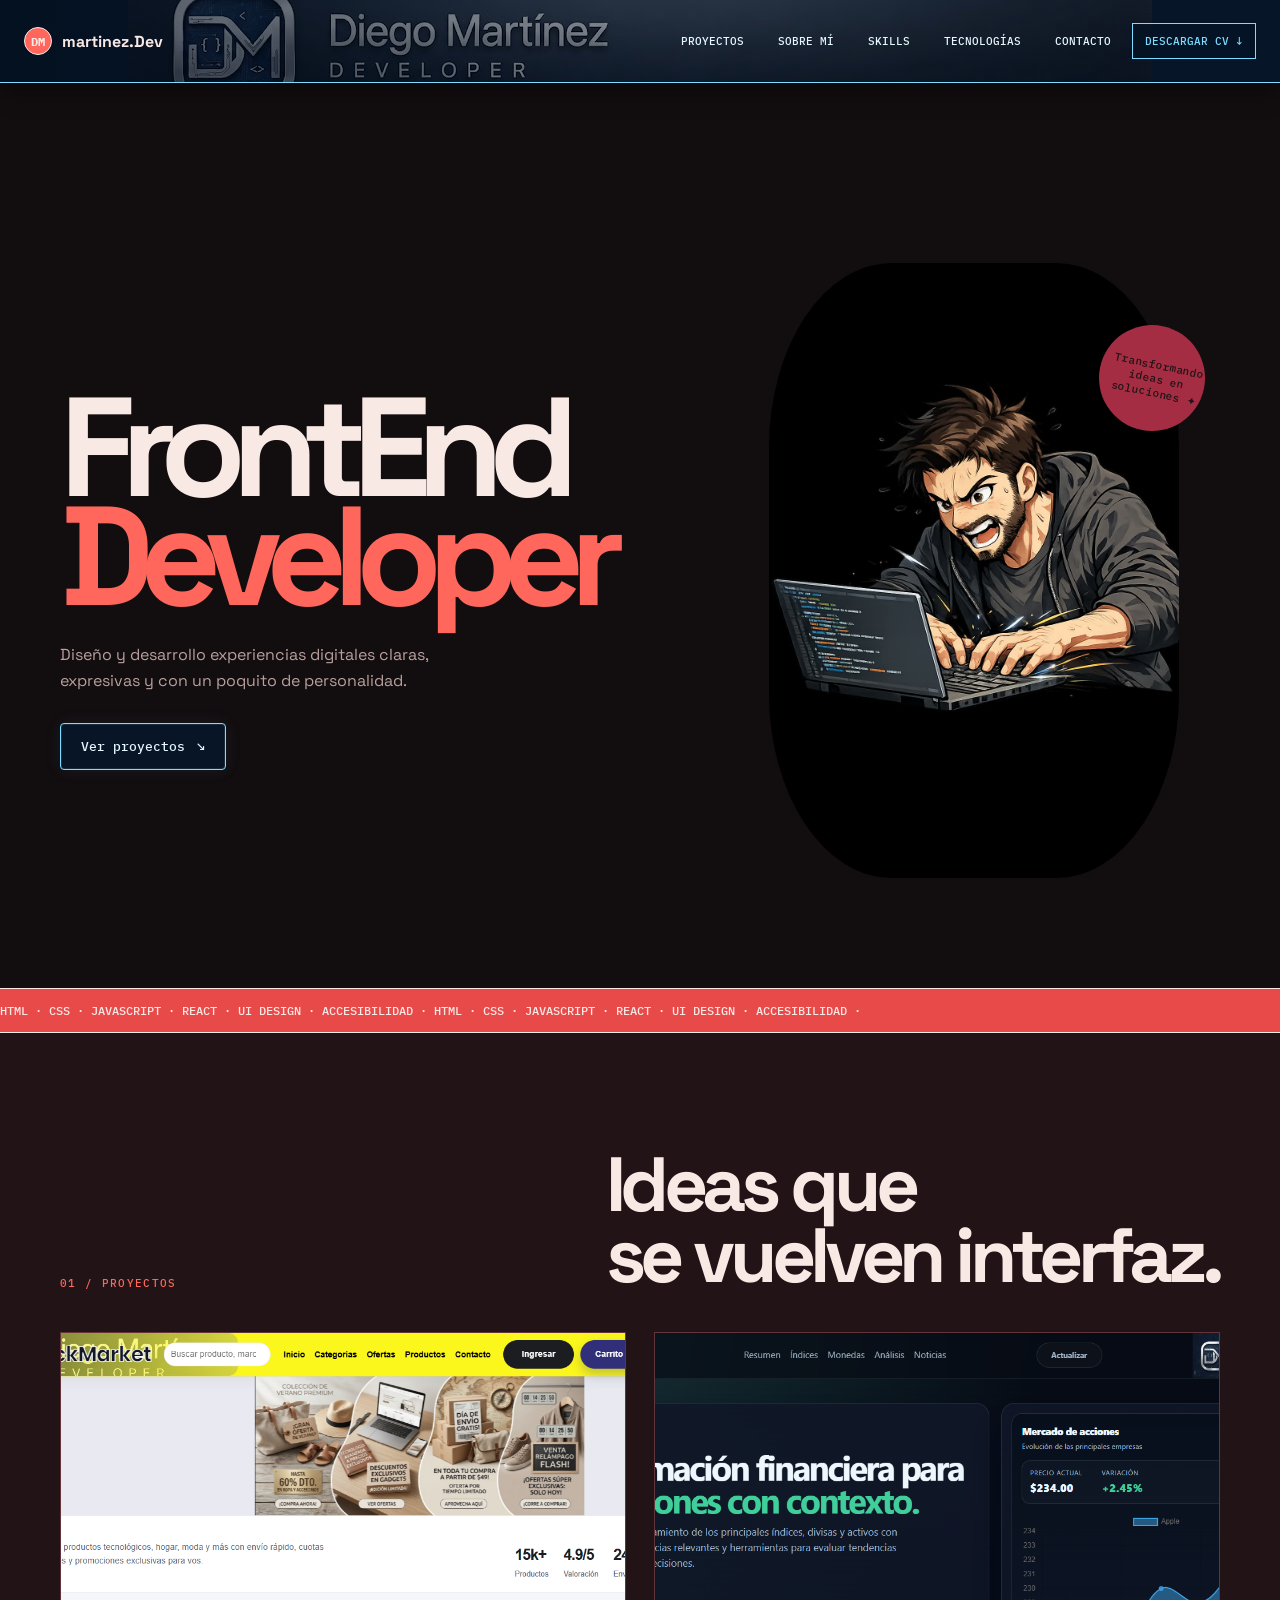
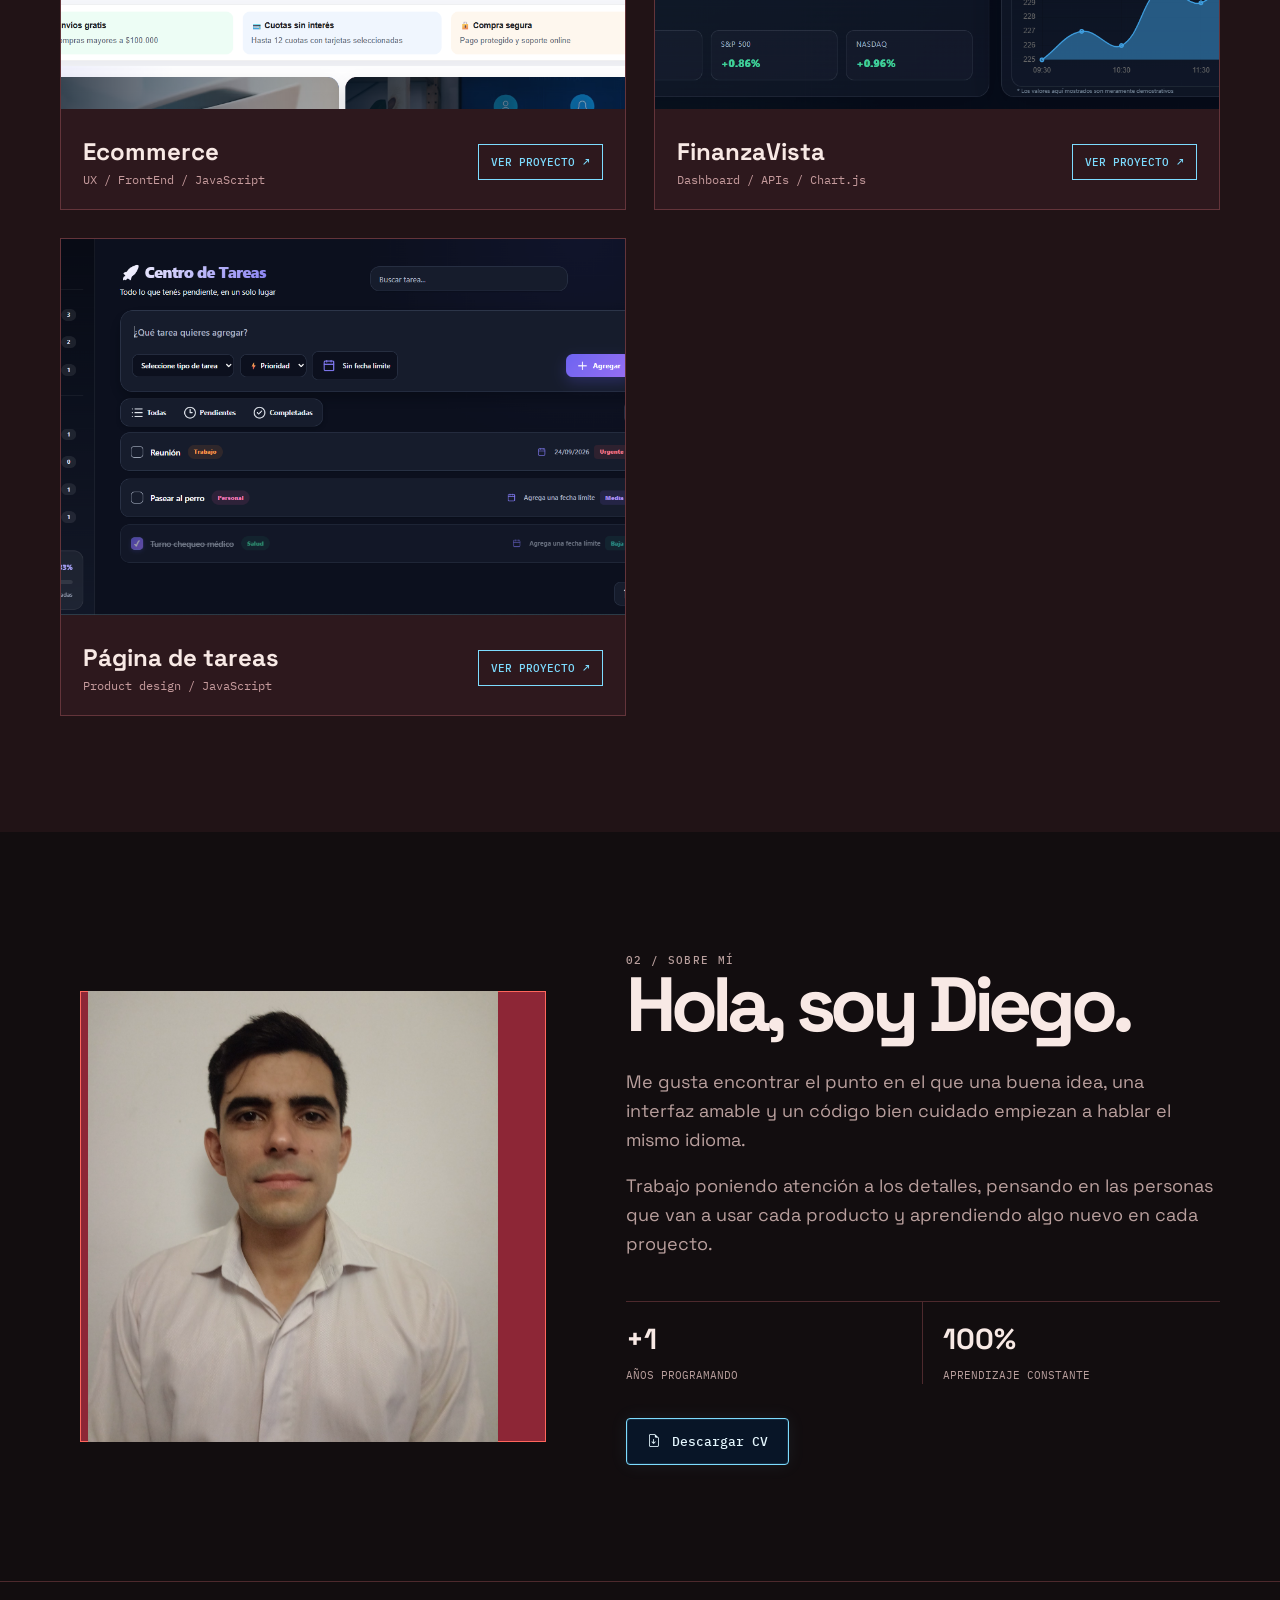
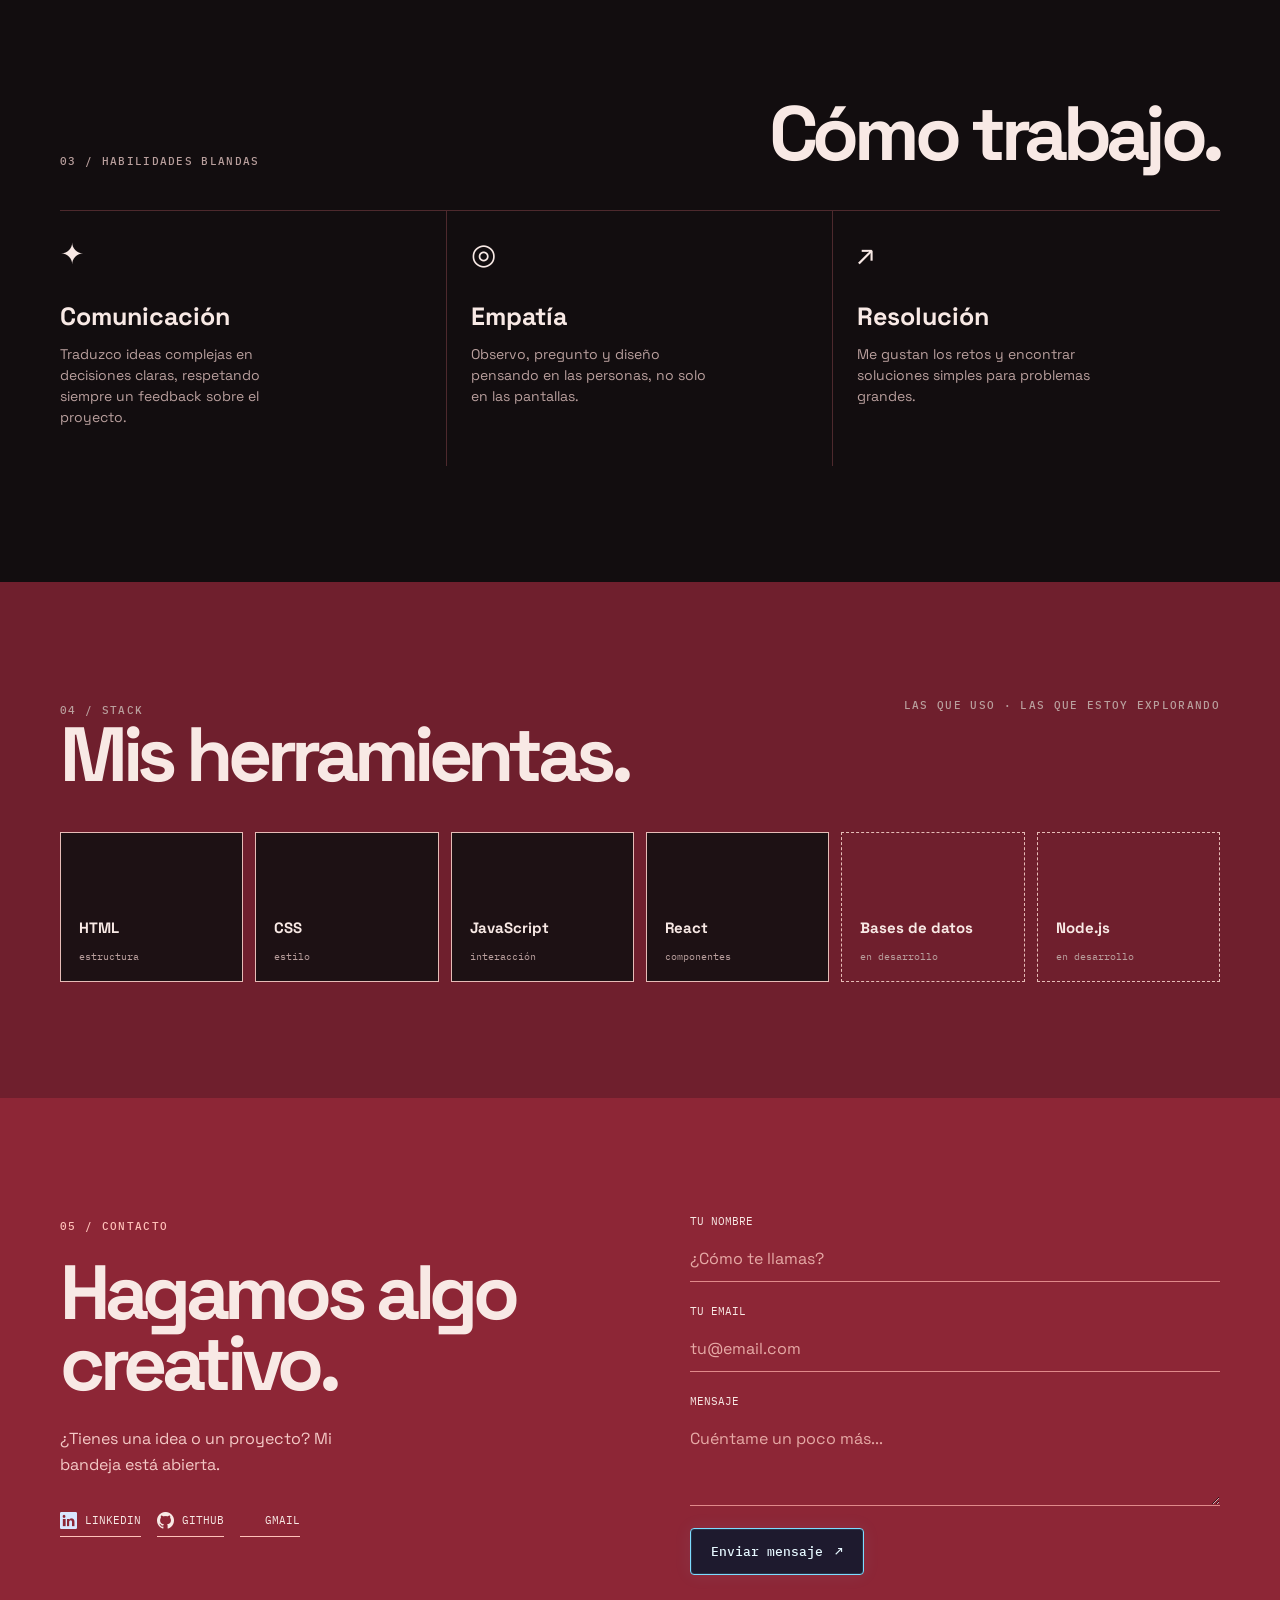
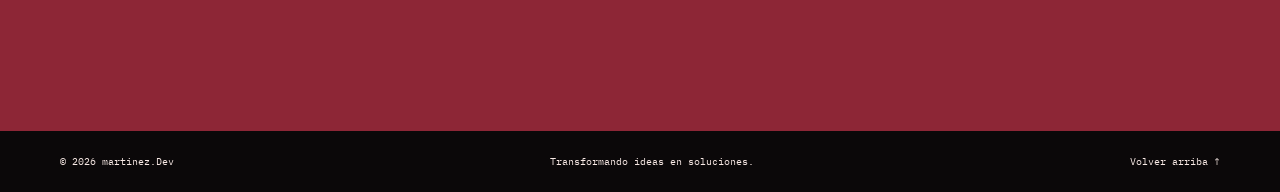
==== index.html @ 71003a40 "Porftolio personal, solo falta cargar Linkedin" ====
<!DOCTYPE html>
<html lang="es">
<head>
	<meta charset="UTF-8">
	<meta name="viewport" content="width=device-width, initial-scale=1.0">
	<meta name="description" content="Portfolio personal de una desarrolladora FrontEnd: proyectos, habilidades y tecnologías web.">
	<meta name="theme-color" content="#120d0f">
	<title>Portfolio | FrontEnd Developer</title>
	<link rel="preconnect" href="https://fonts.googleapis.com">
	<link rel="preconnect" href="https://fonts.gstatic.com" crossorigin>
	<link href="https://fonts.googleapis.com/css2?family=IBM+Plex+Mono:wght@400;500&family=Space+Grotesk:wght@400;500;600;700&display=swap" rel="stylesheet">
	<link rel="stylesheet" href="https://cdn.jsdelivr.net/gh/devicons/devicon@latest/devicon.min.css">
	<link rel="stylesheet" href="https://cdn.jsdelivr.net/npm/bootstrap-icons@1.11.3/font/bootstrap-icons.min.css">
	<link rel="stylesheet" href="styles.css">
</head>
<body>
	<header class="nav" aria-label="Navegación principal">
		<div class="nav-inner">
			<a class="brand" href="#inicio" aria-label="Ir al inicio"><span class="brand-mark">DM</span> martinez.Dev</a>
			<button class="menu-toggle" aria-label="Abrir menú" aria-expanded="false">☰</button>
			<nav class="nav-links">
				<a href="#proyectos">Proyectos</a>
				<a href="#sobre-mi">Sobre mí</a>
				<a href="#skills">Skills</a>
				<a href="#tecnologias">Tecnologías</a>
				<a href="#contacto">Contacto</a>
				<a class="nav-cv" href="Diego Martinez CV.pdf" download="CV-Diego-Martinez.pdf">Descargar CV <span aria-hidden="true">↓</span></a>
			</nav>
		</div>
	</header>

	<main>
		<section class="hero" id="inicio">
			<div class="wrap hero-grid">
				<div class="reveal">
					<h1>FrontEnd<br><span>Developer</span></h1>
					<p class="hero-copy">Diseño y desarrollo experiencias digitales claras, expresivas y con un poquito de personalidad.</p>
					<a class="button" href="#proyectos">Ver proyectos <span aria-hidden="true">↘</span></a>
				</div>
				<div class="hero-art reveal">
					<span class="sticker">Transformando ideas en soluciones ✦</span>
					<img  class="imgCaricatura" src="imgCaricatura.jpeg" alt="Ilustración de una desarrolladora trabajando con su ordenador">
				</div>
			</div>
		</section>

		<div class="marquee" aria-hidden="true"><span class="marquee-track">HTML · CSS · JAVASCRIPT · REACT · UI DESIGN · ACCESIBILIDAD · HTML · CSS · JAVASCRIPT · REACT · UI DESIGN · ACCESIBILIDAD · </span></div>

		<section class="section projects" id="proyectos">
			<div class="wrap">
				<div class="section-heading reveal"><span class="eyebrow">01 / Proyectos</span><h2>Ideas que<br>se vuelven interfaz.</h2></div>
				<div class="project-grid">
					<article class="project-card reveal" data-project="ecommerce">
						<button class="project-image" aria-label="Ver detalles de Ecommerce" style="padding:0;border:0;width:100%;cursor:pointer;background:none"><span class="project-number">01</span><img src="pics/Sin título.png" alt="pagina de inicio de Ecommerce"></button>
						<div class="project-info"><div><h3>Ecommerce</h3><p>UX / FrontEnd / JavaScript</p></div><a class="project-cta" href="project.html?project=ecommerce">Ver proyecto <span aria-hidden="true">↗</span></a></div>
					</article>
					<article class="project-card reveal" data-project="finanzas">
						<button class="project-image" aria-label="Ver detalles de FinanzaVista" style="padding:0;border:0;width:100%;cursor:pointer;background:none"><span class="project-number">02</span><img src="pics/financiera1.png" alt="Dashboard de información financiera FinanzaVista"></button>
						<div class="project-info"><div><h3>FinanzaVista</h3><p>Dashboard / APIs / Chart.js</p></div><a class="project-cta" href="project.html?project=finanzas">Ver proyecto <span aria-hidden="true">↗</span></a></div>
					</article>
					<article class="project-card reveal" data-project="tareas">
						<button class="project-image" aria-label="Ver detalles de Tareas" style="padding:0;border:0;width:100%;cursor:pointer;background:none"><span class="project-number">03</span><img src="pics/todolist1.png" alt="Plantas verdes de interior"></button>
						<div class="project-info"><div><h3>Página de tareas</h3><p>Product design / JavaScript</p></div><a class="project-cta" href="project.html?project=tareas">Ver proyecto <span aria-hidden="true">↗</span></a></div>
					</article>
					
				</div>
			</div>
		</section>

		<section class="section" id="sobre-mi">
			<div class="wrap about-grid">
				<div class="about-image reveal"><img src="imagensobremi2.jpg" alt="Persona en un oficina, cruzada de brazos mirando a la camara"></div>
				<div class="about-copy reveal"><span class="eyebrow">02 / Sobre mí</span><h2>Hola, soy Diego.</h2><p>Me gusta encontrar el punto en el que una buena idea, una interfaz amable y un código bien cuidado empiezan a hablar el mismo idioma.</p><p>Trabajo poniendo atención a los detalles, pensando en las personas que van a usar cada producto y aprendiendo algo nuevo en cada proyecto.</p><div class="facts"><div class="fact"><strong>+1</strong><span>Años Programando</span></div><div class="fact"><strong>100%</strong><span>Aprendizaje Constante</span></div></div><a class="button cv-button" href="cv-diego-martinez.html" download><i class="bi bi-file-earmark-arrow-down" aria-hidden="true"></i> Descargar CV</a></div>
			</div>
		</section>

		<section class="section skills" id="skills">
			<div class="wrap"><div class="section-heading reveal"><span class="eyebrow">03 / Habilidades blandas</span><h2>Cómo trabajo.</h2></div><div class="skill-list"><article class="skill reveal"><span class="skill-icon">✦</span><h3>Comunicación</h3><p>Traduzco ideas complejas en decisiones claras, respetando siempre un feedback sobre el proyecto.</p></article><article class="skill reveal"><span class="skill-icon">◎</span><h3>Empatía</h3><p>Observo, pregunto y diseño pensando en las personas, no solo en las pantallas.</p></article><article class="skill reveal"><span class="skill-icon">↗</span><h3>Resolución</h3><p>Me gustan los retos y encontrar soluciones simples para problemas grandes.</p></article></div></div>
		</section>

		<section class="section tech" id="tecnologias">
			<div class="wrap"><div class="section-heading reveal"><div><span class="eyebrow">04 / Stack</span><h2>Mis herramientas.</h2></div><p class="eyebrow">Las que uso · las que estoy explorando</p></div><div class="tech-grid"><div class="tech-item reveal"><i class="devicon-html5-plain colored tech-logo" aria-hidden="true"></i><span>HTML</span><small>estructura</small></div><div class="tech-item reveal"><i class="devicon-css3-plain colored tech-logo" aria-hidden="true"></i><span>CSS</span><small>estilo</small></div><div class="tech-item reveal"><i class="devicon-javascript-plain colored tech-logo" aria-hidden="true"></i><span>JavaScript</span><small>interacción</small></div><div class="tech-item reveal"><i class="devicon-react-original colored tech-logo" aria-hidden="true"></i><span>React</span><small>componentes</small></div><div class="tech-item is-learning reveal"><i class="devicon-mysql-original colored tech-logo" aria-hidden="true"></i><span>Bases de datos</span><small>en desarrollo</small></div><div class="tech-item is-learning reveal"><i class="devicon-nodejs-plain colored tech-logo" aria-hidden="true"></i><span>Node.js</span><small>en desarrollo</small></div></div></div>
		</section>

		<section class="section contact" id="contacto"><div class="wrap contact-grid"><div class="reveal"><span class="eyebrow">05 / Contacto</span><h2>Hagamos algo creativo.</h2><p class="contact-copy">¿Tienes una idea o un proyecto? Mi bandeja está abierta.</p><div class="contact-links"><a href="https://www.linkedin.com/in/diego-martinez" target="_blank" rel="noreferrer"><i class="bi bi-linkedin" aria-hidden="true"></i><span>LinkedIn</span></a><a href="https://github.com/martinezdie1995" target="_blank" rel="noreferrer"><i class="bi bi-github" aria-hidden="true"></i><span>GitHub</span></a><a href="https://mail.google.com/mail/?view=cm&fs=1&to=martinezdeveloper95@gmail.com" target="_blank" rel="noopener noreferrer"><img src="https://cdn.simpleicons.org/gmail/EA4335" alt="" aria-hidden="true"><span>Gmail</span></a></div></div><form action="https://formspree.io/f/xppzgawd" method="POST" class="contact-form reveal" id="contact-form"><input type="hidden" name="_subject" value="Nuevo mensaje desde martinez.Dev"><input type="hidden" name="_replyto" id="reply-to"><div class="field"><label for="name">Tu nombre</label><input id="name" name="name" type="text" placeholder="¿Cómo te llamas?" required></div><div class="field"><label for="email">Tu email</label><input id="email" name="email" type="email" placeholder="tu@email.com" required></div><div class="field"><label for="message">Mensaje</label><textarea id="message" name="message" placeholder="Cuéntame un poco más..." required></textarea></div><button class="button" type="submit">Enviar mensaje <span aria-hidden="true">↗</span></button><p id="form-status" role="status" aria-live="polite"></p></form></div></section>
	</main>
	<footer><div class="wrap footer-inner"><span>© 2026 martinez.Dev</span><span>Transformando ideas en soluciones.</span><a href="#inicio">Volver arriba ↑</a></div></footer>

	<script src="script.js"></script>
</body>
</html>
---- styles.css ----
:root {
	--paper: #120d0f;
	--ink: #f8e9e5;
	--muted: #b99f9d;
	--line: #4d292d;
	--lime: #e84a4a;
	--coral: #ff665c;
	--blue: #a52d43;
	--white: #211316;
	--tech-cyan: #7ddcff;
	--tech-blue: #07182c;
	--mono: "IBM Plex Mono", monospace;
	--display: "Space Grotesk", sans-serif;
}

* { box-sizing: border-box; }
html { scroll-behavior: smooth; }
body { margin: 0; background: var(--paper); color: var(--ink); font-family: var(--display); }
body.modal-open { overflow: hidden; }
a { color: inherit; text-decoration: none; }
button, input, textarea { font: inherit; }
button { cursor: pointer; }
img { display: block; max-width: 100%; }
.wrap { width: min(1160px, calc(100% - 48px)); margin-inline: auto; }
.eyebrow { color: var(--muted); font: 500 11px var(--mono); letter-spacing: .12em; text-transform: uppercase; }
.section { padding: 116px 0; }
.section-heading { display: flex; align-items: end; justify-content: space-between; gap: 24px; margin-bottom: 42px; }
h1, h2, h3, p { margin-top: 0; }
h2 { max-width: 680px; margin-bottom: 0; font-size: clamp(2.5rem, 6vw, 5.5rem); line-height: .92; letter-spacing: -.07em; }
.button { display: inline-flex; align-items: center; gap: 12px; border: 1px solid var(--tech-cyan); background: rgba(7, 24, 44, .82); color: #e6f8ff; padding: 14px 20px; border-radius: 4px; box-shadow: inset 0 0 0 1px rgba(125, 220, 255, .12), 0 0 18px rgba(125, 220, 255, .08); font: 500 13px var(--mono); transition: transform .2s, background .2s, color .2s, box-shadow .2s; }
.button:hover, .button:focus-visible { background: var(--tech-cyan); color: #061426; box-shadow: 0 0 22px rgba(125, 220, 255, .4); transform: translateY(-3px); }
.button--light { background: transparent; color: var(--ink); }
.button--light:hover, .button--light:focus-visible { background: var(--tech-cyan); color: #061426; }
:focus-visible { outline: 3px solid var(--blue); outline-offset: 4px; }
.nav { position: sticky; top: 0; z-index: 10; width: 100%; min-height: 82px; border-bottom: 1px solid var(--tech-cyan); background: linear-gradient(90deg, rgba(3, 14, 29, .7), rgba(3, 14, 29, .28)), url("devLogo.jpg") center / 1024px auto no-repeat var(--tech-blue); box-shadow: 0 8px 24px rgba(0, 0, 0, .35); }
.nav-inner { width: min(1240px, calc(100% - 48px)); min-height: 82px; margin-inline: auto; display: flex; justify-content: space-between; align-items: center; gap: 24px; }
.brand { display: inline-flex; align-items: center; gap: 10px; margin-right: auto; font-weight: 800; }
.brand-mark { width: 28px; height: 28px; display: grid; place-items: center; background: var(--coral); border: 1px solid var(--ink); border-radius: 50%; font: 700 12px var(--mono); }
.nav-links { display: flex; align-items: center; gap: 8px; font: 500 11px var(--mono); text-transform: uppercase; }
.nav-links a { padding: 10px 12px; border: 1px solid transparent; color: #e6f8ff; transition: background .2s, border-color .2s, color .2s; }
.nav-links a:hover, .nav-links a:focus-visible { border-color: rgba(125, 220, 255, .65); background: rgba(125, 220, 255, .12); color: var(--tech-cyan); }
.nav-cv { display: inline-flex; align-items: center; gap: 7px; border-color: var(--tech-cyan) !important; background: rgba(4, 19, 37, .72); color: var(--tech-cyan) !important; }
.nav-cv:hover, .nav-cv:focus-visible { background: var(--tech-cyan) !important; color: #061426 !important; }
.menu-toggle { display: none; border: 1px solid var(--tech-cyan); background: rgba(7, 24, 44, .72); color: var(--tech-cyan); border-radius: 4px; font-size: 22px; }
.hero { min-height: 800px; display: grid; align-items: center; padding: 180px 0 110px; overflow: hidden; }
.hero-grid { display: grid; grid-template-columns: 1.12fr .88fr; align-items: center; gap: 40px; }
.hero h1 { max-width: 760px; margin: 22px 0 30px; font-size: clamp(4.4rem, 11vw, 10.5rem); line-height: .78; letter-spacing: -.1em; }
.hero h1 span { color: var(--coral); }
.hero-copy { max-width: 370px; margin-bottom: 30px; color: var(--muted); font-size: 16px; line-height: 1.6; }
.hero-art { position: relative; min-height: 420px; display: grid; place-items: center; }
.hero-art::before { content: ""; position: absolute; width: min(390px, 90%); aspect-ratio: 1; border-radius: 50%; background: #7f202d; border: 1px solid var(--coral); }
.hero-art img { position: relative; width: min(410px, 90%); animation: float 5s ease-in-out infinite; }
.sticker { position: absolute; right: 3%; top: 10%; z-index: 1; width: 106px; height: 106px; display: grid; place-items: center; padding: 12px; border-radius: 50%; background: var(--blue); color: var(--white); text-align: center; font: 500 11px var(--mono); transform: rotate(12deg); }
@keyframes float { 50% { transform: translateY(-12px) rotate(2deg); } }
.marquee { overflow: hidden; padding: 14px 0; border-block: 1px solid var(--ink); background: var(--lime); font: 500 12px var(--mono); text-transform: uppercase; white-space: nowrap; }
.marquee-track { display: inline-block; min-width: 100%; animation: slide 22s linear infinite; }
@keyframes slide { to { transform: translateX(-35%); } }
.projects { background: #211316; color: var(--ink); }
.projects .eyebrow { color: var(--coral); }
.project-grid { display: grid; grid-template-columns: repeat(2, 1fr); gap: 28px; }
.project-card { overflow: hidden; border: 1px solid #63343a; background: #2d181d; transition: transform .25s, border-color .25s; }
.project-card:hover { transform: translateY(-7px); border-color: var(--coral); }
.project-image { position: relative; aspect-ratio: 1.5; overflow: hidden; }
.project-image img { width: 100%; height: 100%; object-fit: cover; filter: saturate(.9); transition: transform .5s; }
.project-card:hover .project-image img { transform: scale(1.05); }
.project-number { position: absolute; top: 16px; left: 16px; display: grid; place-items: center; width: 42px; height: 42px; border: 1px solid var(--ink); border-radius: 50%; background: var(--coral); color: #210e11; font: 500 12px var(--mono); }
.project-info { display: flex; justify-content: space-between; gap: 20px; padding: 22px; }
.project-info h3 { margin-bottom: 5px; font-size: 24px; }
.project-info p { margin-bottom: 0; color: #c69b9d; font: 12px var(--mono); }
.project-cta { display: inline-flex; align-items: center; align-self: center; gap: 8px; padding: 10px 12px; border: 1px solid var(--tech-cyan); color: var(--tech-cyan); font: 500 11px var(--mono); text-transform: uppercase; white-space: nowrap; transition: background .2s, color .2s, transform .2s; }
.project-cta:hover, .project-cta:focus-visible { background: var(--tech-cyan); color: #061426; transform: translateY(-2px); }
.about-grid { display: grid; grid-template-columns: .9fr 1.1fr; gap: 80px; align-items: center; }
.about-image { position: relative; padding: 20px 20px 0 0; }
.about-image::after { content: ""; position: absolute; inset: 20px 0 0 20px; z-index: -1; background: #8d2636; border: 1px solid var(--coral); }
.about-image img { width: 88%; margin-left: 6%; aspect-ratio: 1 / 1.1; object-fit: cover; filter: grayscale(.15); }
.about-copy h2 { margin-bottom: 28px; }
.about-copy > p { max-width: 590px; color: var(--muted); font-size: 18px; line-height: 1.6; }
.facts { display: grid; grid-template-columns: repeat(2, 1fr); margin-top: 42px; border-top: 1px solid var(--line); }
.fact { padding: 18px 20px 0 0; border-right: 1px solid var(--line); }
.fact:last-child { padding-left: 20px; border-right: 0; }
.fact strong { display: block; margin-bottom: 6px; font-size: 29px; }
.fact span { color: var(--muted); font: 11px var(--mono); text-transform: uppercase; }
.skills { border-top: 1px solid var(--line); }
.skill-list { display: grid; grid-template-columns: repeat(3, 1fr); border-top: 1px solid var(--line); }
.skill { min-height: 220px; padding: 24px 24px 24px 0; border-right: 1px solid var(--line); }
.skill:not(:first-child) { padding-left: 24px; }
.skill:nth-child(3n) { border-right: 0; }
.skill h3 { margin: 28px 0 12px; font-size: 25px; }
.skill p { max-width: 240px; color: var(--muted); font-size: 14px; line-height: 1.5; }
.skill-icon { font-size: 29px; }
.tech { background: #6f1f2d; }
.tech .section-heading { align-items: start; }
.tech-grid { display: grid; grid-template-columns: repeat(6, 1fr); gap: 12px; }
.tech-item { display: flex; min-height: 150px; flex-direction: column; justify-content: space-between; padding: 18px; border: 1px solid #e6bcb7; background: #1d1114; transition: transform .2s; }
.tech-item:hover { transform: rotate(-2deg) translateY(-5px); }
.tech-logo { display: grid; place-items: center; width: 54px; height: 54px; border-radius: 14px; background: transparent; font-size: 48px; line-height: 1; }
.tech-item:nth-child(1) .tech-logo { color: #e34f26; }
.tech-item:nth-child(2) .tech-logo { color: #1572b6; }
.tech-item:nth-child(3) .tech-logo { color: #f7df1e; }
.tech-item:nth-child(4) .tech-logo { color: #61dafb; }
.tech-item:nth-child(5) .tech-logo { color: #4479a1; }
.tech-item:nth-child(6) .tech-logo { color: #339933; }
.tech-item span { font-size: 15px; font-weight: 700; }
.tech-item small { color: var(--muted); font: 10px var(--mono); }
.tech-item.is-learning { background: transparent; color: var(--ink); border-style: dashed; }
.tech-item.is-learning .tech-logo { background: transparent; }
.contact { background: #8d2636; color: var(--ink); }
.contact .eyebrow { color: #ffc1b9; }
.contact-grid { display: grid; grid-template-columns: 1fr 1fr; gap: 100px; }
.contact h2 { margin: 22px 0 28px; }
.contact-copy { max-width: 330px; color: #f4c9c6; line-height: 1.6; }
.contact-links { display: flex; gap: 16px; margin-top: 32px; font: 11px var(--mono); text-transform: uppercase; }
.contact-links a { display: inline-flex; align-items: center; gap: 8px; border-bottom: 1px solid #ffc1b9; padding-bottom: 5px; }
.contact-links i { font-size: 17px; }
.contact-links img { width: 17px; height: 17px; }
.contact-links a:nth-child(1) i { color: #d9e5ff; }
.contact-links a:nth-child(2) i { color: #f8e9e5; }
.contact-links a:nth-child(3) i { color: #ffb4a8; }
.contact-form { display: grid; gap: 22px; align-content: end; }
.field { display: grid; gap: 8px; }
.field label { font: 11px var(--mono); text-transform: uppercase; }
.field input, .field textarea { width: 100%; border: 0; border-bottom: 1px solid #e18a8b; padding: 12px 0; outline: 0; background: transparent; color: var(--ink); }
.field textarea { min-height: 90px; resize: vertical; }
.field input::placeholder, .field textarea::placeholder { color: #e6aaa6; }
.contact .button { justify-self: start; }
.contact .button:disabled { cursor: wait; opacity: .65; transform: none; }
#form-status { min-height: 1.5em; margin: 0; color: #ffe0da; font: 12px var(--mono); }
footer { padding: 24px 0; background: #0b0809; color: var(--ink); font: 10px var(--mono); }
.footer-inner { display: flex; justify-content: space-between; gap: 20px; }
.cv-button { margin-top: 34px; }
.project-detail { min-height: calc(100vh - 82px); padding: 72px 0 120px; }
.back-link { display: inline-flex; margin-bottom: 58px; color: var(--muted); font: 500 12px var(--mono); text-transform: uppercase; transition: color .2s; }
.back-link:hover, .back-link:focus-visible { color: var(--tech-cyan); }
.detail-header { display: flex; align-items: end; justify-content: space-between; gap: 24px; margin-bottom: 38px; border-bottom: 1px solid var(--line); padding-bottom: 28px; }
.detail-header h1 { margin: 12px 0 0; font-size: clamp(3.5rem, 10vw, 9rem); line-height: .85; letter-spacing: -.08em; }
.detail-layout { display: grid; grid-template-columns: minmax(0, 1.35fr) minmax(260px, .65fr); gap: 56px; align-items: start; }
.detail-main-frame { overflow: hidden; border: 1px solid var(--tech-cyan); background: #07182c; box-shadow: 0 0 30px rgba(125, 220, 255, .1); }
.detail-main-frame img { width: 100%; aspect-ratio: 16 / 10; object-fit: contain; object-position: center; }
.detail-thumbnails { display: grid; grid-template-columns: repeat(4, minmax(0, 1fr)); gap: 12px; margin-top: 14px; }
.detail-thumbnail { overflow: hidden; padding: 0; border: 1px solid var(--line); background: transparent; cursor: pointer; transition: border-color .2s, opacity .2s; }
.detail-thumbnail:hover, .detail-thumbnail:focus-visible, .detail-thumbnail.is-active { border-color: var(--tech-cyan); opacity: 1; }
.detail-thumbnail:not(.is-active) { opacity: .58; }
.detail-thumbnail img { width: 100%; aspect-ratio: 1.5; object-fit: contain; object-position: center; background: #07182c; }
.detail-copy { position: sticky; top: 120px; padding: 24px 0 0 28px; border-left: 1px solid var(--line); }
.detail-copy p { margin: 18px 0 30px; color: var(--muted); font-size: 17px; line-height: 1.7; }
.detail-copy .button[aria-disabled="true"] { cursor: not-allowed; opacity: .55; pointer-events: none; }
.reveal { opacity: 0; transform: translateY(24px); transition: opacity .7s ease, transform .7s ease; }
.reveal.visible { opacity: 1; transform: translateY(0); }
@media (max-width: 780px) {
	.wrap { width: min(100% - 32px, 580px); }
	.section { padding: 78px 0; }
	.nav { min-height: 72px; }
	.nav { background-size: auto 180px; background-position: center center; }
	.nav-inner { width: calc(100% - 32px); min-height: 72px; gap: 12px; }
	.brand { display: none; }
	.menu-toggle { display: block; }
	.nav-links { position: absolute; top: calc(100% + 12px); left: 0; right: 0; display: none; flex-direction: column; align-items: stretch; gap: 0; padding: 12px 18px; border: 1px solid var(--tech-cyan); border-radius: 4px; background: rgba(7, 24, 44, .97); box-shadow: 0 8px 20px rgba(0, 0, 0, .35); }
	.nav-links.is-open { display: flex; }
	.hero { min-height: auto; padding: 145px 0 80px; }
	.hero-grid, .about-grid, .contact-grid { grid-template-columns: 1fr; gap: 46px; }
	.hero h1 { font-size: clamp(4rem, 21vw, 7rem); }
	.hero-art { min-height: 330px; }
	.section-heading { display: block; }
	.section-heading .eyebrow { display: block; margin-bottom: 18px; }
	.project-grid, .skill-list { grid-template-columns: 1fr; }
	.skill { border-right: 0; border-bottom: 1px solid var(--line); padding: 24px 0 !important; min-height: auto; }
	.tech-grid { grid-template-columns: repeat(2, 1fr); }
	.contact-grid { gap: 32px; }
	.footer-inner { display: block; line-height: 2; }
	.project-detail { padding: 48px 0 80px; }
	.back-link { margin-bottom: 42px; }
	.detail-header { display: block; }
	.detail-layout { grid-template-columns: 1fr; gap: 36px; }
	.detail-copy { position: static; padding: 24px 0 0; border-top: 1px solid var(--line); border-left: 0; }
	.detail-thumbnails { grid-template-columns: repeat(4, minmax(0, 1fr)); gap: 8px; }
	.project-info { align-items: flex-start; }
	.project-cta { padding: 8px 9px; font-size: 10px; }
}

.imgCaricatura{
    border-radius: 30%;
}
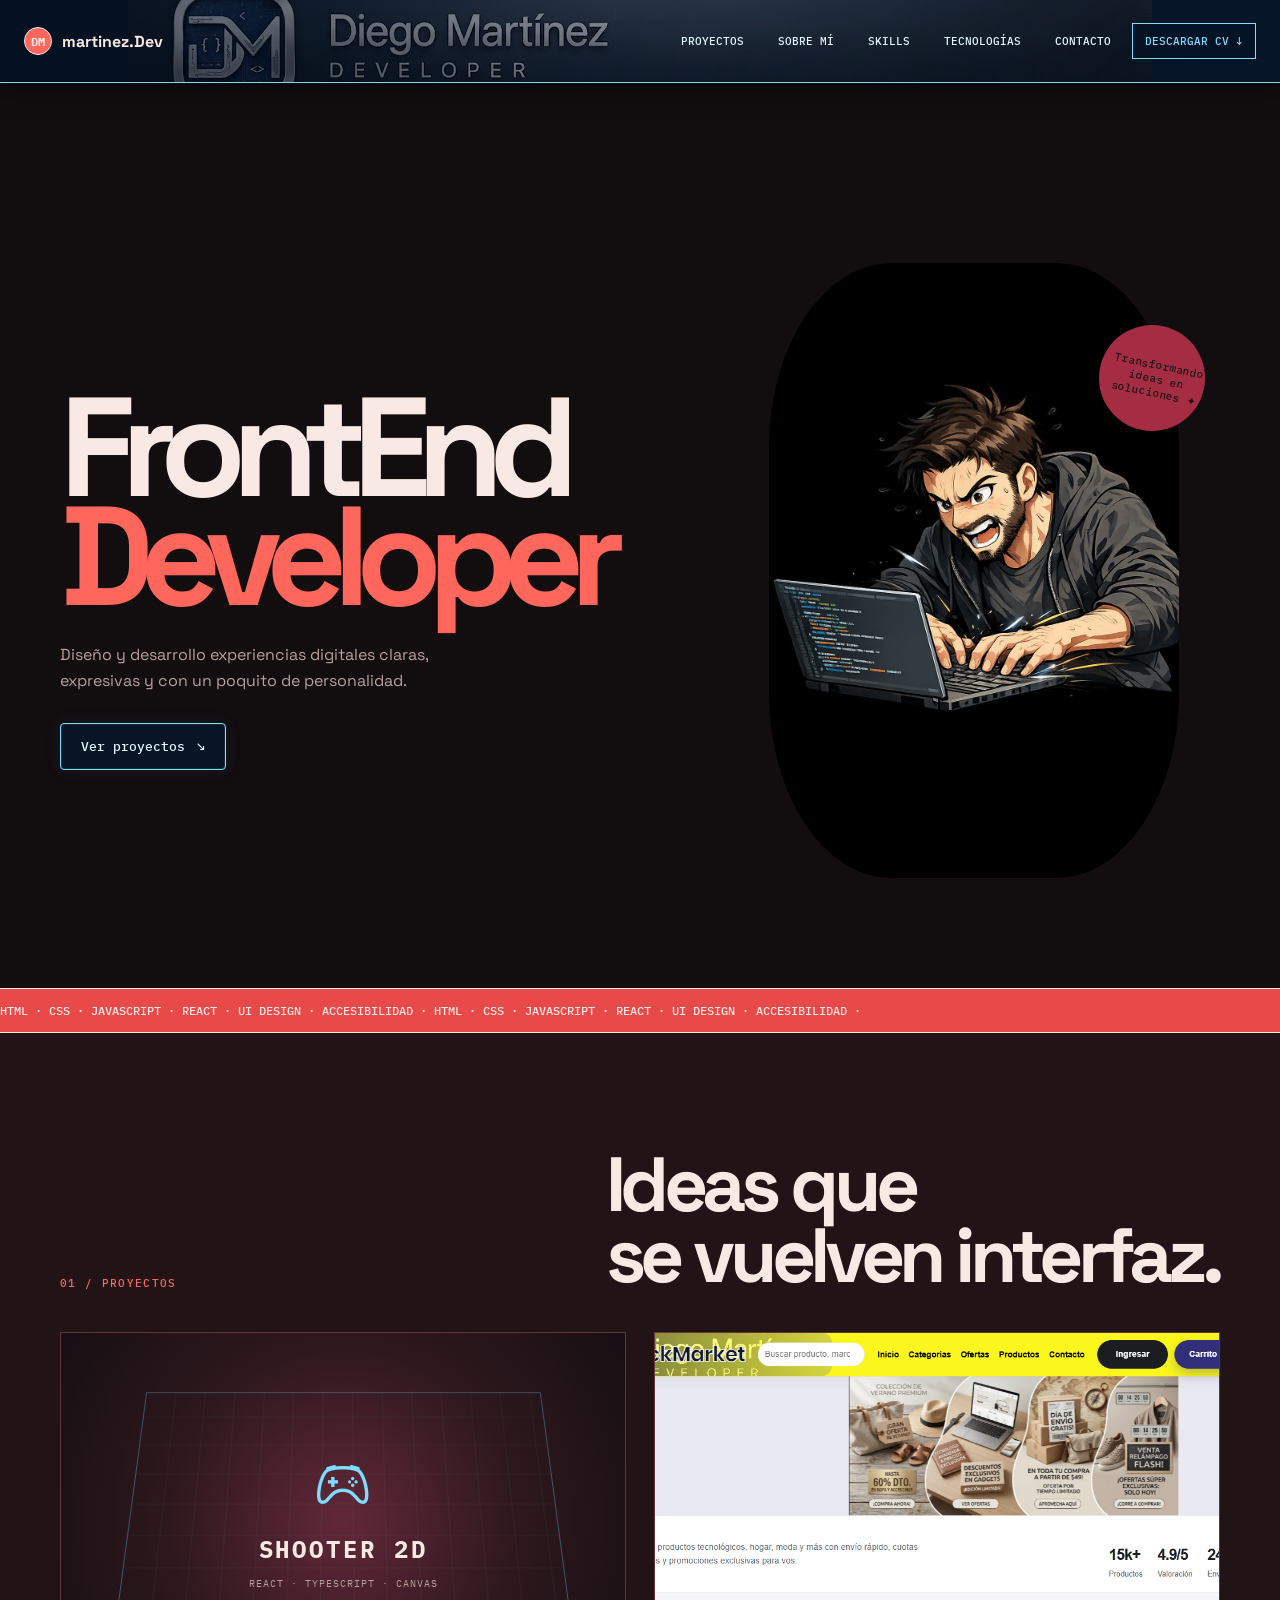
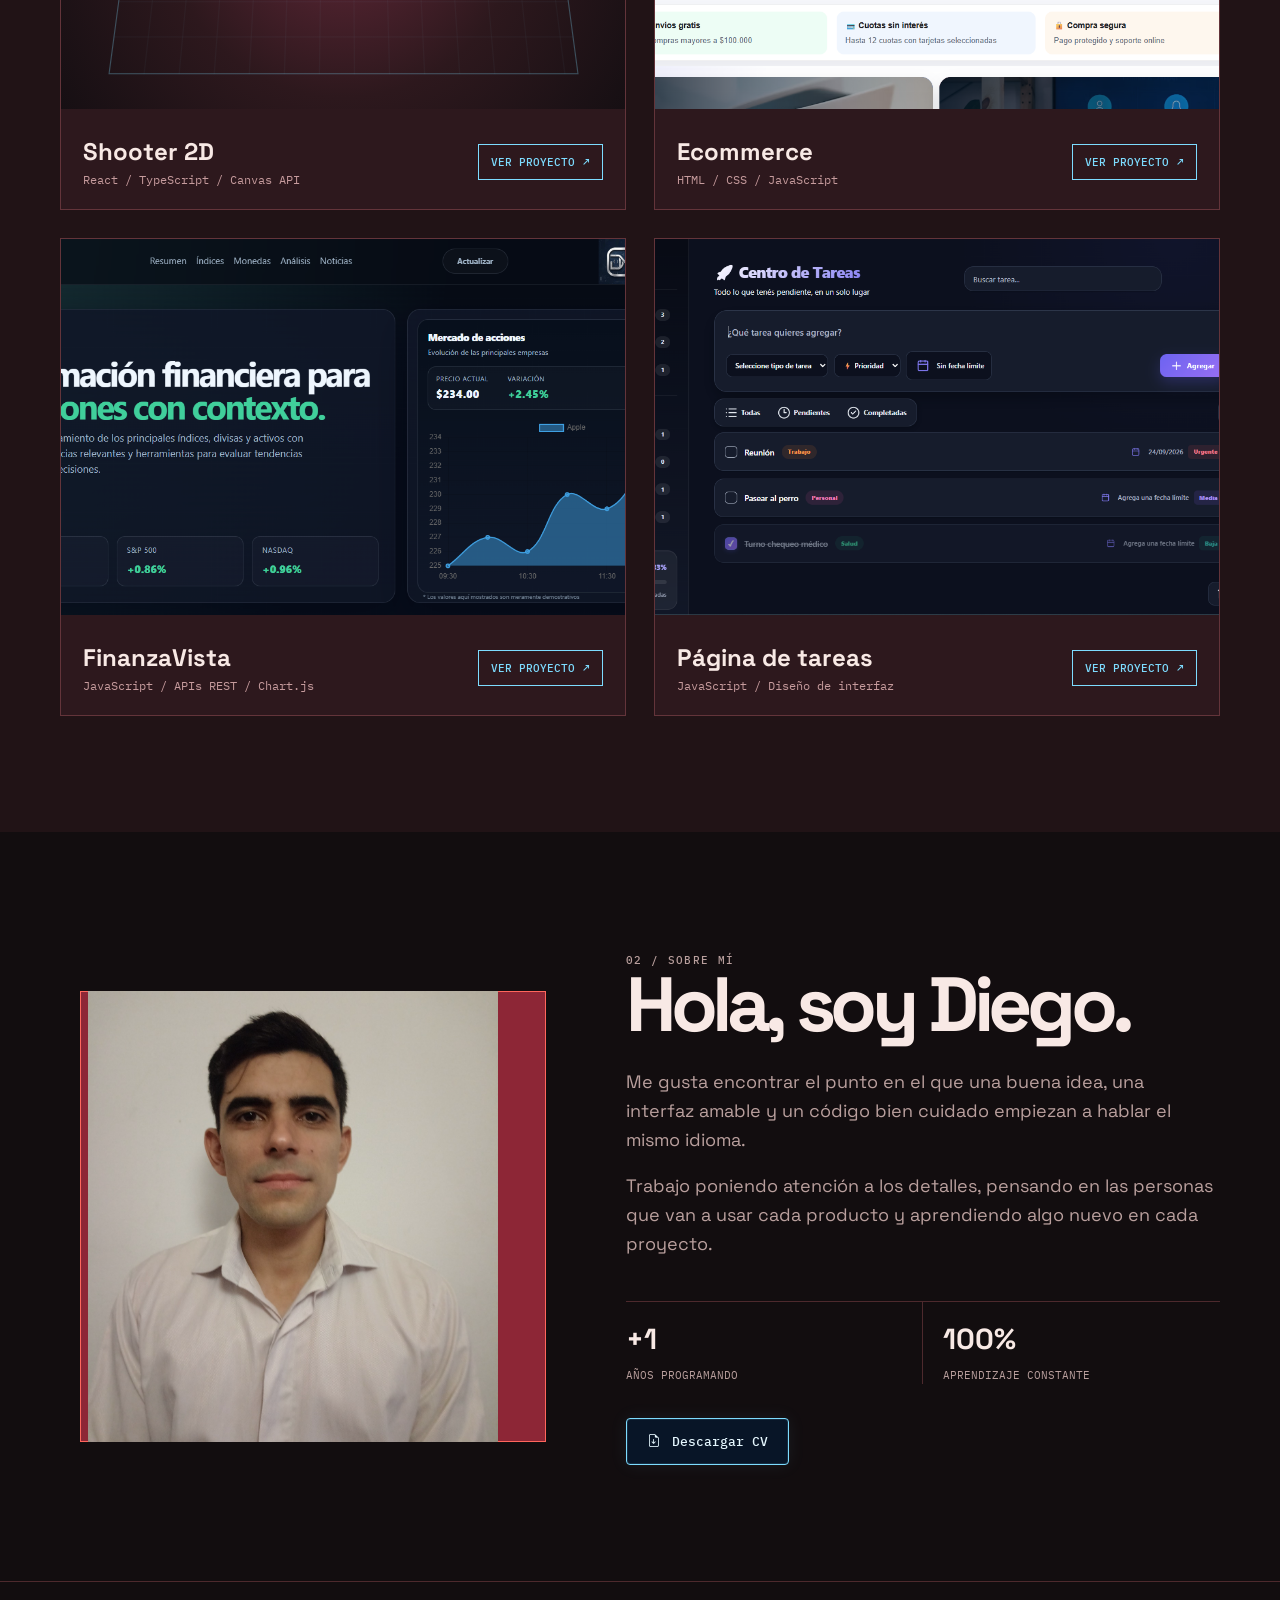
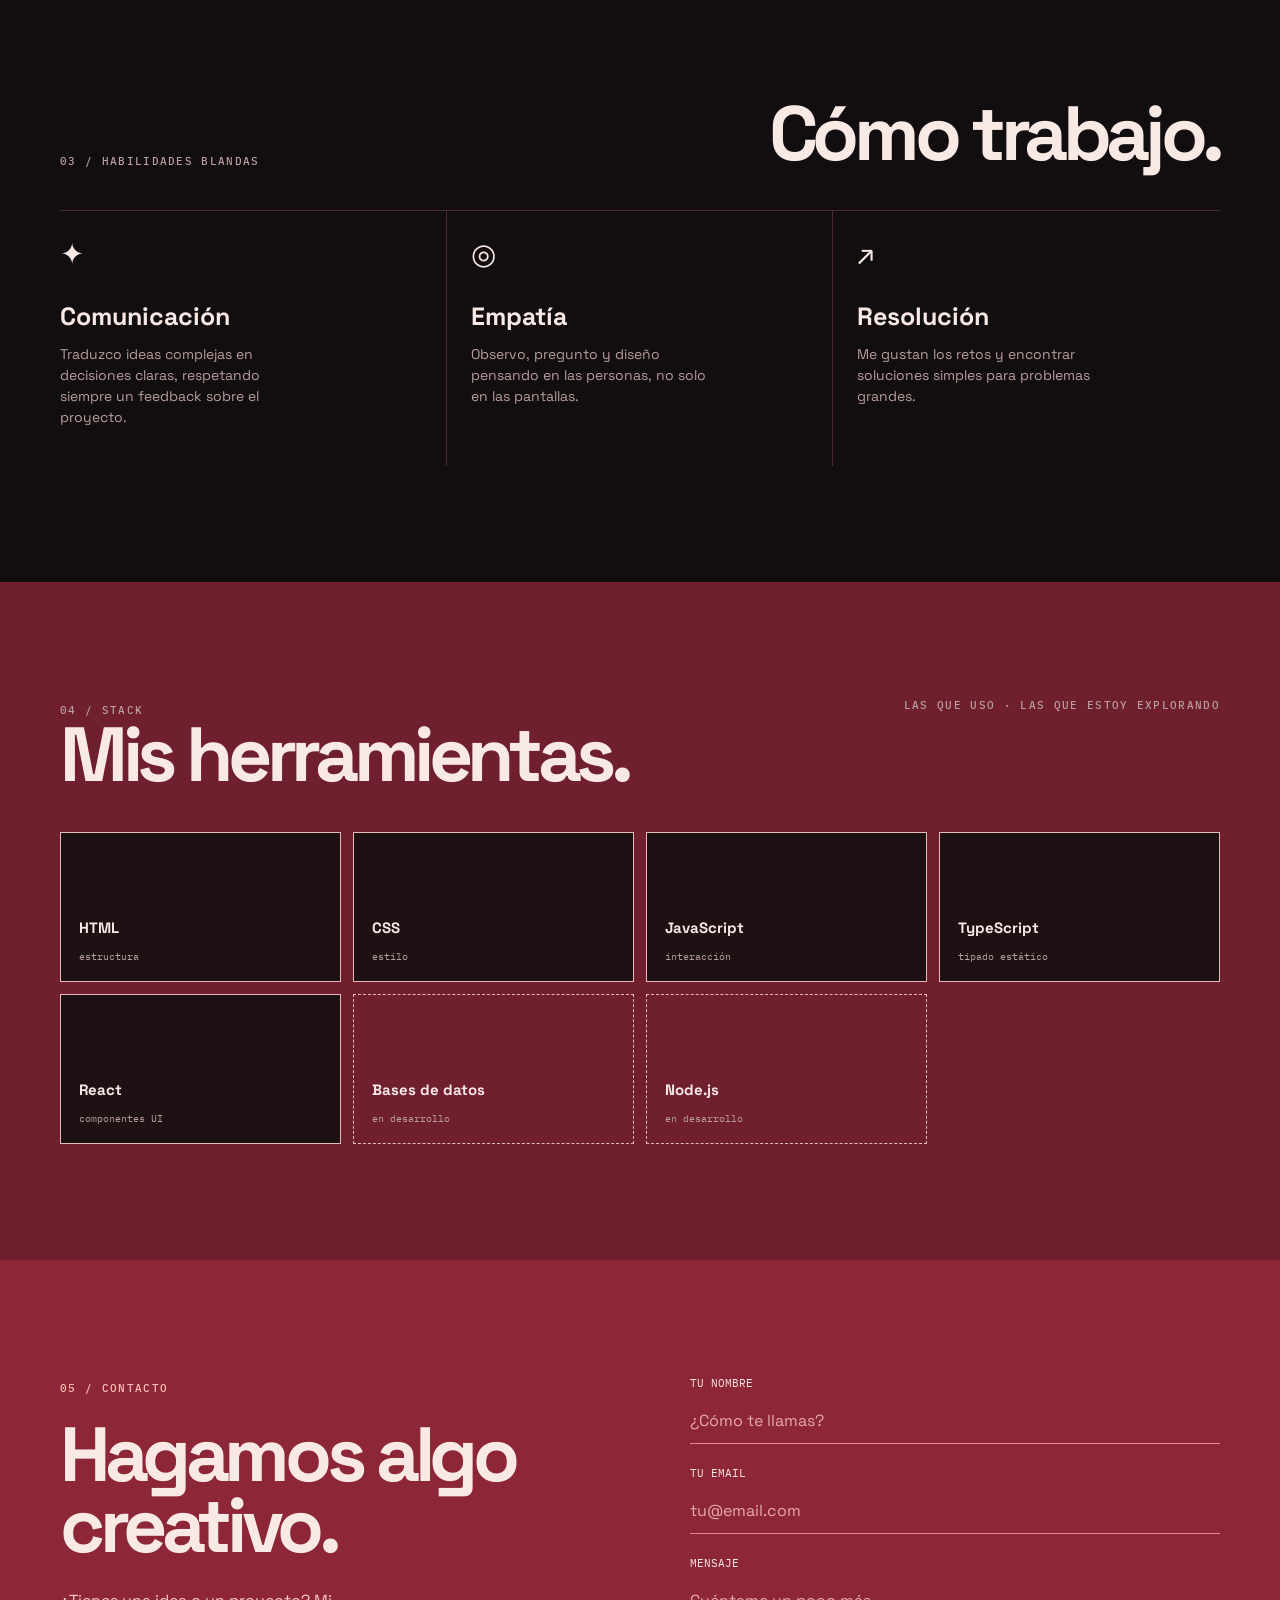
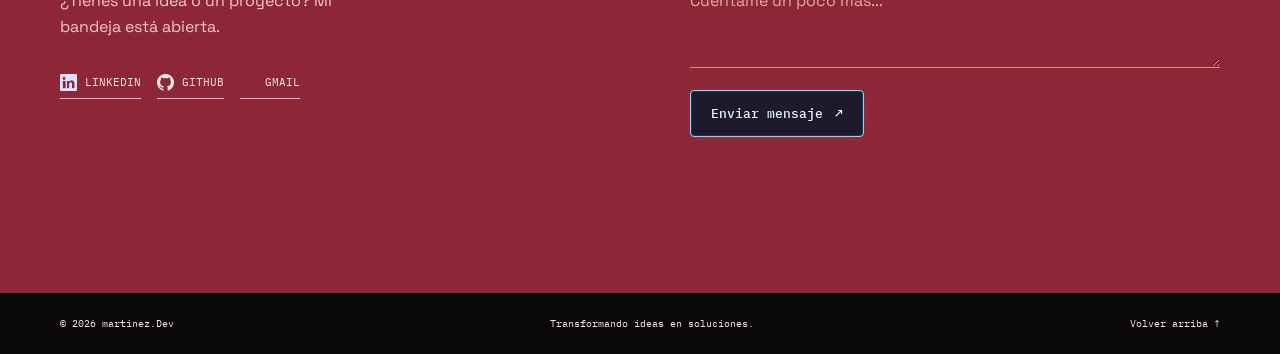
==== commit 27e7b462: "se corrigio pagina financiera" ====
--- a/index.html
+++ b/index.html
@@ -24,7 +24,7 @@
 				<a href="#skills">Skills</a>
 				<a href="#tecnologias">Tecnologías</a>
 				<a href="#contacto">Contacto</a>
-				<a class="nav-cv" href="Diego Martinez CV.pdf" download="CV-Diego-Martinez.pdf">Descargar CV <span aria-hidden="true">↓</span></a>
+				<a class="nav-cv" href="Diego%20Martinez%20CV.pdf" download="CV-Diego-Martinez.pdf">Descargar CV <span aria-hidden="true">↓</span></a>
 			</nav>
 		</div>
 	</header>
@@ -50,17 +50,21 @@
 			<div class="wrap">
 				<div class="section-heading reveal"><span class="eyebrow">01 / Proyectos</span><h2>Ideas que<br>se vuelven interfaz.</h2></div>
 				<div class="project-grid">
+					<article class="project-card reveal" data-project="shooter">
+						<button class="project-image" type="button" aria-label="Ver detalles de Shooter 2D" style="padding:0;border:0;width:100%;cursor:pointer;background:none"><span class="project-number">01</span><span class="project-placeholder" aria-hidden="true"><i class="bi bi-controller"></i><span>SHOOTER 2D</span><small>REACT · TYPESCRIPT · CANVAS</small></span></button>
+						<div class="project-info"><div><h3>Shooter 2D</h3><p>React / TypeScript / Canvas API</p></div><a class="project-cta" href="project.html?project=shooter">Ver proyecto <span aria-hidden="true">↗</span></a></div>
+					</article>
 					<article class="project-card reveal" data-project="ecommerce">
-						<button class="project-image" aria-label="Ver detalles de Ecommerce" style="padding:0;border:0;width:100%;cursor:pointer;background:none"><span class="project-number">01</span><img src="pics/Sin título.png" alt="pagina de inicio de Ecommerce"></button>
-						<div class="project-info"><div><h3>Ecommerce</h3><p>UX / FrontEnd / JavaScript</p></div><a class="project-cta" href="project.html?project=ecommerce">Ver proyecto <span aria-hidden="true">↗</span></a></div>
+						<button class="project-image" aria-label="Ver detalles de Ecommerce" style="padding:0;border:0;width:100%;cursor:pointer;background:none"><span class="project-number">02</span><img src="pics/Sin título.png" alt="Página de inicio del proyecto Ecommerce"></button>
+						<div class="project-info"><div><h3>Ecommerce</h3><p>HTML / CSS / JavaScript</p></div><a class="project-cta" href="project.html?project=ecommerce">Ver proyecto <span aria-hidden="true">↗</span></a></div>
 					</article>
 					<article class="project-card reveal" data-project="finanzas">
-						<button class="project-image" aria-label="Ver detalles de FinanzaVista" style="padding:0;border:0;width:100%;cursor:pointer;background:none"><span class="project-number">02</span><img src="pics/financiera1.png" alt="Dashboard de información financiera FinanzaVista"></button>
-						<div class="project-info"><div><h3>FinanzaVista</h3><p>Dashboard / APIs / Chart.js</p></div><a class="project-cta" href="project.html?project=finanzas">Ver proyecto <span aria-hidden="true">↗</span></a></div>
+						<button class="project-image" aria-label="Ver detalles de FinanzaVista" style="padding:0;border:0;width:100%;cursor:pointer;background:none"><span class="project-number">03</span><img src="pics/financiera1.png" alt="Dashboard de información financiera FinanzaVista"></button>
+						<div class="project-info"><div><h3>FinanzaVista</h3><p>JavaScript / APIs REST / Chart.js</p></div><a class="project-cta" href="project.html?project=finanzas">Ver proyecto <span aria-hidden="true">↗</span></a></div>
 					</article>
 					<article class="project-card reveal" data-project="tareas">
-						<button class="project-image" aria-label="Ver detalles de Tareas" style="padding:0;border:0;width:100%;cursor:pointer;background:none"><span class="project-number">03</span><img src="pics/todolist1.png" alt="Plantas verdes de interior"></button>
-						<div class="project-info"><div><h3>Página de tareas</h3><p>Product design / JavaScript</p></div><a class="project-cta" href="project.html?project=tareas">Ver proyecto <span aria-hidden="true">↗</span></a></div>
+						<button class="project-image" aria-label="Ver detalles de Tareas" style="padding:0;border:0;width:100%;cursor:pointer;background:none"><span class="project-number">04</span><img src="pics/todolist1.png" alt="Interfaz de la aplicación para organizar tareas"></button>
+						<div class="project-info"><div><h3>Página de tareas</h3><p>JavaScript / Diseño de interfaz</p></div><a class="project-cta" href="project.html?project=tareas">Ver proyecto <span aria-hidden="true">↗</span></a></div>
 					</article>
 					
 				</div>
@@ -70,7 +74,7 @@
 		<section class="section" id="sobre-mi">
 			<div class="wrap about-grid">
 				<div class="about-image reveal"><img src="imagensobremi2.jpg" alt="Persona en un oficina, cruzada de brazos mirando a la camara"></div>
-				<div class="about-copy reveal"><span class="eyebrow">02 / Sobre mí</span><h2>Hola, soy Diego.</h2><p>Me gusta encontrar el punto en el que una buena idea, una interfaz amable y un código bien cuidado empiezan a hablar el mismo idioma.</p><p>Trabajo poniendo atención a los detalles, pensando en las personas que van a usar cada producto y aprendiendo algo nuevo en cada proyecto.</p><div class="facts"><div class="fact"><strong>+1</strong><span>Años Programando</span></div><div class="fact"><strong>100%</strong><span>Aprendizaje Constante</span></div></div><a class="button cv-button" href="cv-diego-martinez.html" download><i class="bi bi-file-earmark-arrow-down" aria-hidden="true"></i> Descargar CV</a></div>
+				<div class="about-copy reveal"><span class="eyebrow">02 / Sobre mí</span><h2>Hola, soy Diego.</h2><p>Me gusta encontrar el punto en el que una buena idea, una interfaz amable y un código bien cuidado empiezan a hablar el mismo idioma.</p><p>Trabajo poniendo atención a los detalles, pensando en las personas que van a usar cada producto y aprendiendo algo nuevo en cada proyecto.</p><div class="facts"><div class="fact"><strong>+1</strong><span>Años Programando</span></div><div class="fact"><strong>100%</strong><span>Aprendizaje Constante</span></div></div><a class="button cv-button" href="Diego%20Martinez%20CV.pdf" download="CV-Diego-Martinez.pdf"><i class="bi bi-file-earmark-arrow-down" aria-hidden="true"></i> Descargar CV</a></div>
 			</div>
 		</section>
 
@@ -79,7 +83,7 @@
 		</section>
 
 		<section class="section tech" id="tecnologias">
-			<div class="wrap"><div class="section-heading reveal"><div><span class="eyebrow">04 / Stack</span><h2>Mis herramientas.</h2></div><p class="eyebrow">Las que uso · las que estoy explorando</p></div><div class="tech-grid"><div class="tech-item reveal"><i class="devicon-html5-plain colored tech-logo" aria-hidden="true"></i><span>HTML</span><small>estructura</small></div><div class="tech-item reveal"><i class="devicon-css3-plain colored tech-logo" aria-hidden="true"></i><span>CSS</span><small>estilo</small></div><div class="tech-item reveal"><i class="devicon-javascript-plain colored tech-logo" aria-hidden="true"></i><span>JavaScript</span><small>interacción</small></div><div class="tech-item reveal"><i class="devicon-react-original colored tech-logo" aria-hidden="true"></i><span>React</span><small>componentes</small></div><div class="tech-item is-learning reveal"><i class="devicon-mysql-original colored tech-logo" aria-hidden="true"></i><span>Bases de datos</span><small>en desarrollo</small></div><div class="tech-item is-learning reveal"><i class="devicon-nodejs-plain colored tech-logo" aria-hidden="true"></i><span>Node.js</span><small>en desarrollo</small></div></div></div>
+			<div class="wrap"><div class="section-heading reveal"><div><span class="eyebrow">04 / Stack</span><h2>Mis herramientas.</h2></div><p class="eyebrow">Las que uso · las que estoy explorando</p></div><div class="tech-grid"><div class="tech-item reveal"><i class="devicon-html5-plain colored tech-logo" aria-hidden="true"></i><span>HTML</span><small>estructura</small></div><div class="tech-item reveal"><i class="devicon-css3-plain colored tech-logo" aria-hidden="true"></i><span>CSS</span><small>estilo</small></div><div class="tech-item reveal"><i class="devicon-javascript-plain colored tech-logo" aria-hidden="true"></i><span>JavaScript</span><small>interacción</small></div><div class="tech-item reveal"><i class="devicon-typescript-plain colored tech-logo" aria-hidden="true"></i><span>TypeScript</span><small>tipado estático</small></div><div class="tech-item reveal"><i class="devicon-react-original colored tech-logo" aria-hidden="true"></i><span>React</span><small>componentes UI</small></div><div class="tech-item is-learning reveal"><i class="devicon-mysql-original colored tech-logo" aria-hidden="true"></i><span>Bases de datos</span><small>en desarrollo</small></div><div class="tech-item is-learning reveal"><i class="devicon-nodejs-plain colored tech-logo" aria-hidden="true"></i><span>Node.js</span><small>en desarrollo</small></div></div></div>
 		</section>
 
 		<section class="section contact" id="contacto"><div class="wrap contact-grid"><div class="reveal"><span class="eyebrow">05 / Contacto</span><h2>Hagamos algo creativo.</h2><p class="contact-copy">¿Tienes una idea o un proyecto? Mi bandeja está abierta.</p><div class="contact-links"><a href="https://www.linkedin.com/in/diego-martinez" target="_blank" rel="noreferrer"><i class="bi bi-linkedin" aria-hidden="true"></i><span>LinkedIn</span></a><a href="https://github.com/martinezdie1995" target="_blank" rel="noreferrer"><i class="bi bi-github" aria-hidden="true"></i><span>GitHub</span></a><a href="https://mail.google.com/mail/?view=cm&fs=1&to=martinezdeveloper95@gmail.com" target="_blank" rel="noopener noreferrer"><img src="https://cdn.simpleicons.org/gmail/EA4335" alt="" aria-hidden="true"><span>Gmail</span></a></div></div><form action="https://formspree.io/f/xppzgawd" method="POST" class="contact-form reveal" id="contact-form"><input type="hidden" name="_subject" value="Nuevo mensaje desde martinez.Dev"><input type="hidden" name="_replyto" id="reply-to"><div class="field"><label for="name">Tu nombre</label><input id="name" name="name" type="text" placeholder="¿Cómo te llamas?" required></div><div class="field"><label for="email">Tu email</label><input id="email" name="email" type="email" placeholder="tu@email.com" required></div><div class="field"><label for="message">Mensaje</label><textarea id="message" name="message" placeholder="Cuéntame un poco más..." required></textarea></div><button class="button" type="submit">Enviar mensaje <span aria-hidden="true">↗</span></button><p id="form-status" role="status" aria-live="polite"></p></form></div></section>
--- a/styles.css
+++ b/styles.css
@@ -64,6 +64,12 @@
 .project-image img { width: 100%; height: 100%; object-fit: cover; filter: saturate(.9); transition: transform .5s; }
 .project-card:hover .project-image img { transform: scale(1.05); }
 .project-number { position: absolute; top: 16px; left: 16px; display: grid; place-items: center; width: 42px; height: 42px; border: 1px solid var(--ink); border-radius: 50%; background: var(--coral); color: #210e11; font: 500 12px var(--mono); }
+.project-placeholder { position: absolute; inset: 0; display: flex; flex-direction: column; align-items: center; justify-content: center; gap: 12px; overflow: hidden; background: radial-gradient(circle at center, #622838 0, #2d181d 52%, #160f13 100%); color: var(--tech-cyan); }
+.project-placeholder::before, .detail-placeholder::before { content: ""; position: absolute; inset: 12%; border: 1px solid rgba(125, 220, 255, .3); background: repeating-linear-gradient(0deg, transparent 0 31px, rgba(125, 220, 255, .07) 32px), repeating-linear-gradient(90deg, transparent 0 31px, rgba(125, 220, 255, .07) 32px); transform: perspective(340px) rotateX(12deg); }
+.project-placeholder > *, .detail-placeholder > * { position: relative; }
+.project-placeholder i, .detail-placeholder i { font-size: 54px; }
+.project-placeholder span, .detail-placeholder span { color: var(--ink); font: 700 24px var(--mono); letter-spacing: .12em; }
+.project-placeholder small, .detail-placeholder small { color: var(--muted); font: 10px var(--mono); letter-spacing: .1em; }
 .project-info { display: flex; justify-content: space-between; gap: 20px; padding: 22px; }
 .project-info h3 { margin-bottom: 5px; font-size: 24px; }
 .project-info p { margin-bottom: 0; color: #c69b9d; font: 12px var(--mono); }
@@ -90,7 +96,7 @@
 .skill-icon { font-size: 29px; }
 .tech { background: #6f1f2d; }
 .tech .section-heading { align-items: start; }
-.tech-grid { display: grid; grid-template-columns: repeat(6, 1fr); gap: 12px; }
+.tech-grid { display: grid; grid-template-columns: repeat(4, 1fr); gap: 12px; }
 .tech-item { display: flex; min-height: 150px; flex-direction: column; justify-content: space-between; padding: 18px; border: 1px solid #e6bcb7; background: #1d1114; transition: transform .2s; }
 .tech-item:hover { transform: rotate(-2deg) translateY(-5px); }
 .tech-logo { display: grid; place-items: center; width: 54px; height: 54px; border-radius: 14px; background: transparent; font-size: 48px; line-height: 1; }
@@ -100,6 +106,7 @@
 .tech-item:nth-child(4) .tech-logo { color: #61dafb; }
 .tech-item:nth-child(5) .tech-logo { color: #4479a1; }
 .tech-item:nth-child(6) .tech-logo { color: #339933; }
+.tech-item:nth-child(7) .tech-logo { color: #339933; }
 .tech-item span { font-size: 15px; font-weight: 700; }
 .tech-item small { color: var(--muted); font: 10px var(--mono); }
 .tech-item.is-learning { background: transparent; color: var(--ink); border-style: dashed; }
@@ -135,6 +142,8 @@
 .detail-header h1 { margin: 12px 0 0; font-size: clamp(3.5rem, 10vw, 9rem); line-height: .85; letter-spacing: -.08em; }
 .detail-layout { display: grid; grid-template-columns: minmax(0, 1.35fr) minmax(260px, .65fr); gap: 56px; align-items: start; }
 .detail-main-frame { overflow: hidden; border: 1px solid var(--tech-cyan); background: #07182c; box-shadow: 0 0 30px rgba(125, 220, 255, .1); }
+.detail-main-frame[hidden], .detail-thumbnails[hidden], .detail-placeholder[hidden] { display: none; }
+.detail-placeholder { position: relative; min-height: 300px; aspect-ratio: 16 / 10; display: flex; flex-direction: column; align-items: center; justify-content: center; gap: 14px; overflow: hidden; border: 1px solid var(--tech-cyan); background: radial-gradient(circle at center, #622838 0, #2d181d 52%, #160f13 100%); color: var(--tech-cyan); box-shadow: 0 0 30px rgba(125, 220, 255, .1); }
 .detail-main-frame img { width: 100%; aspect-ratio: 16 / 10; object-fit: contain; object-position: center; }
 .detail-thumbnails { display: grid; grid-template-columns: repeat(4, minmax(0, 1fr)); gap: 12px; margin-top: 14px; }
 .detail-thumbnail { overflow: hidden; padding: 0; border: 1px solid var(--line); background: transparent; cursor: pointer; transition: border-color .2s, opacity .2s; }
